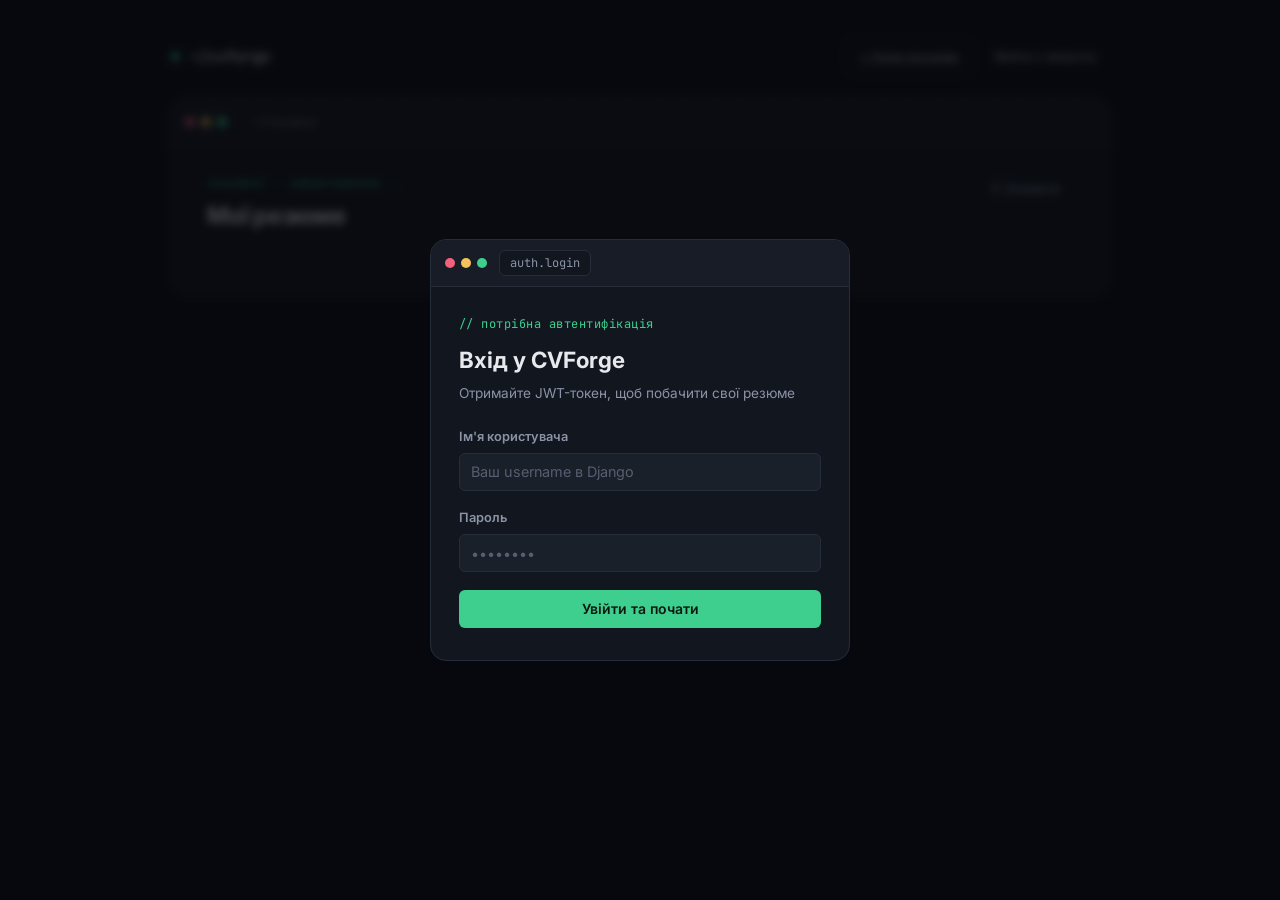
==== frontend/resumes.html @ 11002892 "Add Django resumes app, project scaffold, templates Initial project scaffold for CVForge: adds Djang" ====
<!DOCTYPE html>
<html lang="uk">
<head>
<meta charset="UTF-8">
<meta name="viewport" content="width=device-width, initial-scale=1.0">
<title>CVForge — Мої резюме</title>
<link rel="preconnect" href="https://fonts.googleapis.com">
<link rel="preconnect" href="https://fonts.gstatic.com" crossorigin>
<link href="https://fonts.googleapis.com/css2?family=JetBrains+Mono:wght@400;500;600;700&family=Inter:wght@400;500;600;700;800&display=swap" rel="stylesheet">
<link rel="stylesheet" href="static/css/styles.css">
</head>
<body>

<div class="bg-grid" aria-hidden="true"></div>

<!-- ============ AUTH MODAL ============ -->
<div id="authModal" class="modal-overlay">
  <div class="modal window-chrome">
    <div class="window-titlebar">
      <div class="window-dots"><span class="dot dot-r"></span><span class="dot dot-y"></span><span class="dot dot-g"></span></div>
      <div class="window-tab">auth.login</div>
    </div>
    <div class="modal-body">
      <p class="eyebrow">// потрібна автентифікація</p>
      <h2 class="modal-title">Вхід у CVForge</h2>
      <p class="modal-sub">Отримайте JWT-токен, щоб побачити свої резюме</p>

      <form id="loginForm" novalidate>
        <div class="field">
          <label for="username">Ім'я користувача</label>
          <input type="text" id="username" class="input" required placeholder="Ваш username в Django" autocomplete="username">
        </div>
        <div class="field">
          <label for="password">Пароль</label>
          <input type="password" id="password" class="input" required placeholder="••••••••" autocomplete="current-password">
        </div>
        <p id="loginError" class="form-error hidden"></p>
        <button type="submit" class="btn btn-accent btn-block">Увійти та почати</button>
      </form>
    </div>
  </div>
</div>


<!-- ============ TEMPLATE EXPORT MODAL ============ -->
<div id="templateModal" class="modal-overlay hidden">
  <div class="modal window-chrome">
    <div class="window-titlebar">
      <div class="window-dots"><span class="dot dot-r"></span><span class="dot dot-y"></span><span class="dot dot-g"></span></div>
      <div class="window-tab">export.template</div>
    </div>
    <div class="modal-body">
      <p class="eyebrow">// оберіть шаблон</p>
      <h2 class="modal-title">Шаблон для експорту</h2>
      <p class="modal-sub">PDF буде згенеровано за обраним дизайном</p>

      <div id="templateList" class="template-list"></div>

      <button type="button" id="templateModalCancel" class="btn btn-ghost btn-block" style="margin-top:1rem;">
        Скасувати
      </button>
    </div>
  </div>
</div>

<!-- ============ APP SHELL ============ -->
<div class="app-shell">

  <header class="topbar">
    <div class="brand">
      <span class="brand-mark">◆</span>
      <span class="brand-path">~/cvforge</span>
    </div>
    <div class="topbar-actions">
      <a href="/" id="newResumeBtn" class="btn btn-outline btn-sm">+ Нове резюме</a>
      <button id="logoutBtn" class="btn btn-ghost btn-sm">Вийти з акаунту</button>
    </div>
  </header>

  <div class="editor-window">
    <div class="window-titlebar">
      <div class="window-dots"><span class="dot dot-r"></span><span class="dot dot-y"></span><span class="dot dot-g"></span></div>
      <div class="window-tab">~/resumes/</div>
    </div>

    <div class="directory-body">
      <div class="page-head">
        <div>
          <p class="eyebrow" id="listEyebrow">resumes/ · завантаження...</p>
          <h2 class="step-title">Мої резюме</h2>
        </div>
        <button type="button" id="refreshBtn" class="btn btn-outline btn-sm">↻ Оновити</button>
      </div>

      <div id="resumeList" class="resume-list"></div>

      <p id="loadingState" class="empty-state">Завантаження списку резюме...</p>
      <div id="emptyState" class="empty-state hidden">
        Резюме ще не створено.
        <br><br>
        <a href="/" class="btn btn-accent btn-sm">+ Створити перше резюме</a>
      </div>
    </div>
  </div>

  <p class="foot-note">CVForge · GET /api/resumes/</p>
</div>

<div id="toastHost" class="toast-host" aria-live="polite"></div>

<script src="static/js/resume.js"></script>
</body>
</html>
---- frontend/static/css/styles.css ----
/* =========================================================
   CVForge — design tokens
   ========================================================= */
:root {
  --bg-base:      #0B0E14;
  --bg-panel:     #12161F;
  --bg-alt:       #171C26;
  --bg-input:     #1A2029;
  --border:       #262D3A;
  --border-soft:  #1E2430;

  --text-primary:   #E7E9ED;
  --text-secondary: #8B93A7;
  --text-dim:       #565F72;

  --accent:      #3ECF8E;
  --accent-dim:  rgba(62, 207, 142, .14);
  --accent-2:    #7C8CF8;
  --accent-2-dim: rgba(124, 140, 248, .14);
  --danger:      #F2617A;
  --danger-dim:  rgba(242, 97, 122, .12);

  --font-mono: 'JetBrains Mono', ui-monospace, monospace;
  --font-sans: 'Inter', system-ui, -apple-system, sans-serif;

  --radius-sm: 6px;
  --radius-md: 10px;
  --radius-lg: 16px;

  --ease: cubic-bezier(.4, 0, .2, 1);
}

* { box-sizing: border-box; }
html, body { height: 100%; }
html { overflow-x: hidden; }
body {
  margin: 0;
  background: var(--bg-base);
  color: var(--text-primary);
  font-family: var(--font-sans);
  font-size: 15px;
  line-height: 1.5;
  -webkit-font-smoothing: antialiased;
  overflow-x: hidden;
  width: 100%;
}

/* subtle dot-grid texture, purely decorative */
.bg-grid {
  position: fixed;
  inset: 0;
  z-index: 0;
  pointer-events: none;
  background-image: radial-gradient(var(--border-soft) 1px, transparent 1px);
  background-size: 28px 28px;
  mask-image: radial-gradient(ellipse 80% 60% at 50% 0%, #000 40%, transparent 100%);
  opacity: .6;
}

a { color: inherit; }

::selection { background: var(--accent-dim); color: var(--text-primary); }

:focus-visible {
  outline: 2px solid var(--accent);
  outline-offset: 2px;
  border-radius: var(--radius-sm);
}

/* =========================================================
   Typography helpers
   ========================================================= */
.eyebrow {
  font-family: var(--font-mono);
  font-size: 12px;
  letter-spacing: .04em;
  color: var(--accent);
  margin: 0 0 .6rem;
}
.step-title { font-size: 1.5rem; font-weight: 700; margin: 0 0 .35rem; letter-spacing: -.01em; }
.step-hint { color: var(--text-secondary); font-size: .9rem; margin: 0 0 1.6rem; }
.step-head-row {
  display: flex; align-items: flex-start; justify-content: space-between; gap: 1rem;
  margin-bottom: 1rem;
}
.step-head-row .step-title { margin-bottom: .25rem; }
.step-head-row .step-hint { margin-bottom: 0; }

/* =========================================================
   Window chrome (editor-window look)
   ========================================================= */
.window-chrome, .editor-window {
  background: var(--bg-panel);
  border: 1px solid var(--border);
  border-radius: var(--radius-lg);
  overflow: hidden;
}
.window-titlebar {
  display: flex;
  align-items: center;
  gap: 12px;
  padding: 10px 14px;
  background: var(--bg-alt);
  border-bottom: 1px solid var(--border);
}
.window-dots { display: flex; gap: 6px; }
.window-dots .dot { width: 10px; height: 10px; border-radius: 50%; display: inline-block; }
.dot-r { background: #F2617A; }
.dot-y { background: #F5C15A; }
.dot-g { background: #3ECF8E; }
.window-tab {
  font-family: var(--font-mono);
  font-size: 12px;
  color: var(--text-secondary);
  background: var(--bg-panel);
  border: 1px solid var(--border);
  border-radius: var(--radius-sm);
  padding: 3px 10px;
}

/* =========================================================
   App shell / layout
   ========================================================= */
.app-shell {
  position: relative;
  z-index: 1;
  max-width: 980px;
  margin: 0 auto;
  padding: 2.5rem 1.25rem 3rem;
}

.topbar {
  display: flex;
  align-items: center;
  justify-content: space-between;
  margin-bottom: 1.5rem;
}
.brand { display: flex; align-items: center; gap: .5rem; font-family: var(--font-mono); }
.brand-mark { color: var(--accent); font-size: 1.1rem; }
.brand-path { font-size: .95rem; color: var(--text-primary); font-weight: 600; }
.topbar-actions { display: flex; align-items: center; gap: .6rem; }

/* =========================================================
   Resumes list page
   ========================================================= */
.directory-body { padding: 1.75rem 2.25rem 2.25rem; }
.page-head {
  display: flex;
  align-items: flex-start;
  justify-content: space-between;
  gap: 1rem;
  margin-bottom: 1.5rem;
}
.page-head .eyebrow { margin-bottom: .35rem; }
.page-head .step-title { margin: 0; }

.resume-list { display: flex; flex-direction: column; gap: .9rem; }
.resume-card {
  background: var(--bg-input);
  border: 1px solid var(--border-soft);
  border-radius: var(--radius-md);
  padding: 1.1rem 1.25rem;
  display: flex;
  align-items: center;
  justify-content: space-between;
  gap: 1rem;
  flex-wrap: wrap;
  transition: border-color .18s var(--ease);
}
.resume-card:hover { border-color: var(--border); }
.resume-card-top .eyebrow { margin-bottom: .3rem; }
.resume-title { font-size: 1.05rem; font-weight: 700; margin: 0 0 .3rem; }
.resume-meta { font-size: .8rem; color: var(--text-dim); margin: 0; }
.resume-actions { display: flex; align-items: center; gap: .5rem; flex: none; }
.btn-danger-outline {
  background: transparent;
  border: 1px solid var(--border);
  color: var(--danger);
}
.btn-danger-outline:hover { border-color: var(--danger); background: var(--danger-dim); }
.btn-danger-outline.is-confirming { background: var(--danger); color: #1a0a0d; border-color: var(--danger); }

.editor-body {
  display: grid;
  grid-template-columns: 240px 1fr;
  min-width: 0;
}
.editor-body > * { min-width: 0; }

/* =========================================================
   Pipeline / stepper
   ========================================================= */
.pipeline {
  position: relative;
  padding: 1.75rem 1.25rem;
  border-right: 1px solid var(--border);
  background: var(--bg-alt);
}
.pipeline-rail {
  position: absolute;
  left: 2.05rem;
  top: 2.35rem;
  bottom: 2.35rem;
  width: 2px;
  background: var(--border);
  border-radius: 1px;
}
.pipeline-rail-fill {
  position: absolute;
  top: 0; left: 0; width: 100%;
  height: 0%;
  background: var(--accent);
  border-radius: 1px;
  transition: height .35s var(--ease);
}
.pipeline-list { list-style: none; margin: 0; padding: 0; position: relative; }
.pipeline-item {
  display: flex;
  align-items: center;
  gap: .7rem;
  padding: .5rem 0;
  cursor: pointer;
}
.pipeline-item:hover .pipeline-label { color: var(--text-primary); }

.pipeline-node {
  flex: none;
  width: 26px; height: 26px;
  border-radius: 50%;
  background: var(--bg-panel);
  border: 2px solid var(--border);
  display: flex; align-items: center; justify-content: center;
  font-family: var(--font-mono);
  font-size: 11px;
  font-weight: 600;
  color: var(--text-dim);
  transition: all .25s var(--ease);
  position: relative;
  z-index: 1;
}
.pipeline-item.is-completed .pipeline-node {
  background: var(--accent);
  border-color: var(--accent);
  color: var(--bg-base);
}
.pipeline-item.is-active .pipeline-node {
  border-color: var(--accent);
  color: var(--accent);
  box-shadow: 0 0 0 4px var(--accent-dim);
}
.pipeline-label {
  font-size: .85rem;
  color: var(--text-secondary);
  transition: color .2s var(--ease);
}
.pipeline-item.is-active .pipeline-label { color: var(--text-primary); font-weight: 600; }

/* =========================================================
   Main panel
   ========================================================= */
.panel { display: flex; flex-direction: column; min-height: 560px; max-height: 78vh; }
.panel-scroll { flex: 1; overflow-y: auto; padding: 2rem 2.25rem 1rem; }
.panel-scroll::-webkit-scrollbar { width: 8px; }
.panel-scroll::-webkit-scrollbar-thumb { background: var(--border); border-radius: 4px; }

.step-panel { display: none; animation: step-in .28s var(--ease); }
.step-panel.active { display: block; }
@keyframes step-in {
  from { opacity: 0; transform: translateY(6px); }
  to   { opacity: 1; transform: translateY(0); }
}

.panel-footer {
  display: flex;
  align-items: center;
  justify-content: space-between;
  padding: 1rem 2.25rem;
  border-top: 1px solid var(--border);
  background: var(--bg-alt);
}
.footer-right { display: flex; align-items: center; gap: 1rem; }
.step-counter { font-family: var(--font-mono); font-size: 12px; color: var(--text-dim); }

.foot-note { text-align: center; color: var(--text-dim); font-size: .8rem; margin-top: 1.25rem; }

/* =========================================================
   Forms
   ========================================================= */
.field { margin-bottom: 1.1rem; }
.field label {
  display: block;
  font-size: .8rem;
  font-weight: 600;
  color: var(--text-secondary);
  margin-bottom: .4rem;
}
.input, select.input, textarea.input {
  width: 100%;
  background: var(--bg-input);
  border: 1px solid var(--border);
  border-radius: var(--radius-sm);
  color: var(--text-primary);
  padding: .6rem .7rem;
  font-family: var(--font-sans);
  font-size: .9rem;
  outline: none;
  transition: border-color .2s var(--ease), box-shadow .2s var(--ease);
}
.input::placeholder { color: var(--text-dim); }
.input:focus {
  border-color: var(--accent);
  box-shadow: 0 0 0 3px var(--accent-dim);
}
.input:invalid:not(:placeholder-shown):not(:focus) { border-color: var(--danger); }
textarea.input { resize: vertical; min-height: 5rem; }

.grid-2 { display: grid; grid-template-columns: 1fr 1fr; gap: 1rem; }
.grid-3 { display: grid; grid-template-columns: 1fr 1fr 1fr; gap: 1rem; }
.check-row { display: flex; align-items: center; gap: .5rem; padding-top: 1.5rem; }
.check-row input { accent-color: var(--accent); width: 16px; height: 16px; }
.check-row label { margin: 0; font-size: .8rem; color: var(--text-secondary); }

.form-error {
  font-family: var(--font-mono);
  font-size: .8rem;
  color: var(--danger);
  background: var(--danger-dim);
  border: 1px solid rgba(242,97,122,.3);
  padding: .5rem .7rem;
  border-radius: var(--radius-sm);
  margin: 0 0 .9rem;
}

/* =========================================================
   Photo upload (personal info step)
   ========================================================= */
.photo-upload { display: flex; align-items: center; gap: 1.1rem; flex-wrap: wrap; }
.photo-preview {
  flex: none;
  width: 84px;
  height: 84px;
  border-radius: 50%;
  background: var(--bg-input);
  border: 1px solid var(--border);
  display: flex;
  align-items: center;
  justify-content: center;
  overflow: hidden;
}
.photo-preview img { width: 100%; height: 100%; object-fit: cover; display: block; }
.photo-placeholder { font-size: 1.9rem; color: var(--text-dim); }
.photo-upload-actions { display: flex; flex-direction: column; align-items: flex-start; gap: .5rem; }
.field-hint { font-size: .75rem; color: var(--text-dim); margin: 0; }

/* =========================================================
   Crop modal
   ========================================================= */
.crop-modal { max-width: 420px; }
.crop-modal-body { padding: 1.5rem 1.5rem 1.75rem; }
.crop-stage {
  position: relative;
  width: 100%;
  max-width: 300px;
  aspect-ratio: 1 / 1;
  margin: 0 auto 1.2rem;
  border-radius: var(--radius-md);
  overflow: hidden;
  background: var(--bg-input);
  border: 1px solid var(--border);
  cursor: grab;
  touch-action: none;
}
.crop-stage:active { cursor: grabbing; }
.crop-stage canvas { display: block; width: 100%; height: 100%; }
.crop-controls { display: flex; align-items: center; gap: .75rem; margin-bottom: 1.25rem; }
.crop-controls input[type="range"] { flex: 1; accent-color: var(--accent); }
.crop-zoom-label { font-size: 1rem; }
.crop-actions { display: flex; justify-content: flex-end; gap: .6rem; }

/* =========================================================
   Buttons
   ========================================================= */
.btn {
  font-family: var(--font-sans);
  font-weight: 600;
  font-size: .875rem;
  border: 1px solid transparent;
  border-radius: var(--radius-sm);
  padding: .6rem 1.1rem;
  cursor: pointer;
  transition: all .18s var(--ease);
  display: inline-flex;
  align-items: center;
  gap: .4rem;
  white-space: nowrap;
}
.btn:active { transform: translateY(1px); }
.btn-block { width: 100%; justify-content: center; }
.btn-sm { padding: .4rem .75rem; font-size: .8rem; }

.btn-accent { background: var(--accent); color: #0B1710; }
.btn-accent:hover { background: #34ba7e; }

.btn-accent-2 { background: var(--accent-2); color: #0B0E1F; }
.btn-accent-2:hover { background: #6b7cf2; }
.btn-accent-2:disabled, .btn-accent:disabled { opacity: .6; cursor: wait; }

.btn-outline {
  background: transparent;
  border-color: var(--border);
  color: var(--text-secondary);
}
.btn-outline:hover { border-color: var(--accent-2); color: var(--text-primary); }

.btn-ghost { background: transparent; color: var(--text-secondary); }
.btn-ghost:hover { color: var(--text-primary); }
.btn-ghost:disabled { opacity: .35; cursor: not-allowed; }

.btn-remove {
  background: transparent;
  border: none;
  color: var(--danger);
  font-size: .78rem;
  font-family: var(--font-mono);
  cursor: pointer;
  padding: .2rem 0;
}
.btn-remove:hover { color: #ff8a9c; }

.hidden { display: none !important; }

/* =========================================================
   Entry cards (dynamic repeatable items)
   ========================================================= */
.entry-list { display: flex; flex-direction: column; gap: 1rem; }
.entry-card {
  background: var(--bg-input);
  border: 1px solid var(--border-soft);
  border-radius: var(--radius-md);
  padding: 1rem 1.1rem;
  position: relative;
}
.entry-card-head {
  display: flex;
  justify-content: space-between;
  align-items: center;
  margin-bottom: .1rem;
}
.entry-index {
  font-family: var(--font-mono);
  font-size: .72rem;
  color: var(--text-dim);
}
.empty-state {
  font-size: .85rem;
  color: var(--text-dim);
  border: 1px dashed var(--border);
  border-radius: var(--radius-md);
  padding: 1rem;
  text-align: center;
  margin-top: .25rem;
}

/* =========================================================
   Review step
   ========================================================= */
.review-content { display: flex; flex-direction: column; gap: 1rem; }
.review-card {
  background: var(--bg-input);
  border: 1px solid var(--border-soft);
  border-radius: var(--radius-md);
  padding: 1rem 1.1rem;
}
.review-card-head {
  display: flex; align-items: center; justify-content: space-between;
  margin-bottom: .6rem;
}
.review-card-head h3 {
  font-family: var(--font-mono);
  font-size: .8rem;
  letter-spacing: .03em;
  color: var(--accent);
  margin: 0;
  text-transform: uppercase;
}
.review-edit {
  font-family: var(--font-mono);
  font-size: .75rem;
  color: var(--accent-2);
  background: none;
  border: none;
  cursor: pointer;
}
.review-edit:hover { text-decoration: underline; }
.review-empty { color: var(--text-dim); font-size: .85rem; }
.review-row { font-size: .88rem; color: var(--text-primary); margin: .15rem 0; }
.review-row span { color: var(--text-secondary); }
.review-item + .review-item { margin-top: .7rem; padding-top: .7rem; border-top: 1px dashed var(--border); }

/* =========================================================
   Auth / crop modal overlay
   ========================================================= */
.modal-overlay {
  position: fixed; inset: 0;
  background: rgba(6, 8, 12, .72);
  backdrop-filter: blur(4px);
  display: flex; align-items: center; justify-content: center;
  z-index: 50;
  padding: 1rem;
}
.modal { max-width: 420px; width: 100%; }
.modal-body { padding: 1.75rem 1.75rem 2rem; }
.modal-title { font-size: 1.4rem; font-weight: 700; margin: 0 0 .4rem; }
.modal-sub { color: var(--text-secondary); font-size: .85rem; margin: 0 0 1.5rem; }

/* =========================================================
   Toasts
   ========================================================= */
.toast-host {
  position: fixed; bottom: 1.25rem; left: 50%; transform: translateX(-50%);
  z-index: 100; display: flex; flex-direction: column; gap: .5rem; align-items: center;
}
.toast {
  font-family: var(--font-mono);
  font-size: .82rem;
  padding: .65rem 1rem;
  border-radius: var(--radius-md);
  border: 1px solid var(--border);
  background: var(--bg-panel);
  color: var(--text-primary);
  box-shadow: 0 8px 24px rgba(0,0,0,.4);
  animation: toast-in .22s var(--ease);
}
.toast.toast-success { border-color: var(--accent); color: var(--accent); }
.toast.toast-error { border-color: var(--danger); color: var(--danger); }
@keyframes toast-in { from { opacity: 0; transform: translateY(8px); } to { opacity: 1; transform: translateY(0); } }

/* =========================================================
   Responsive — tablets & small laptops
   ========================================================= */
@media (max-width: 900px) {
  .app-shell { padding: 1.75rem 1rem 2rem; }
  .directory-body { padding: 1.5rem 1.25rem 1.75rem; }
}

/* =========================================================
   Responsive — phones & narrow tablets
   ========================================================= */
@media (max-width: 800px) {
  .editor-body { grid-template-columns: 1fr; }
  .pipeline {
    border-right: none;
    border-bottom: 1px solid var(--border);
    padding: 1rem 1.1rem;
  }
  .pipeline-rail { display: none; }
  .pipeline-list { display: flex; gap: 0; overflow-x: auto; -webkit-overflow-scrolling: touch; }
  .pipeline-item {
    flex-direction: column;
    gap: .3rem;
    padding: .25rem .6rem;
    flex: none;
  }
  .pipeline-label { display: none; }
  .pipeline-item.is-active .pipeline-node { transform: scale(1.05); }

  .panel { max-height: none; min-height: 0; }
  .panel-scroll { padding: 1.5rem 1.25rem .5rem; max-height: 62vh; }
  .panel-footer { padding: .9rem 1.25rem; flex-wrap: wrap; gap: .6rem; }
  .grid-2, .grid-3 { grid-template-columns: 1fr; }
  .step-head-row { flex-direction: column; align-items: stretch; }
  .footer-right { gap: .6rem; flex-wrap: wrap; justify-content: flex-end; }
  .step-counter { display: none; }

  /* Topbar */
  .topbar { flex-wrap: wrap; gap: .6rem; }
  .brand-path { max-width: 40vw; overflow: hidden; text-overflow: ellipsis; white-space: nowrap; }
  .topbar-actions { flex-wrap: wrap; gap: .5rem; }

  /* Resumes list page */
  .page-head { flex-direction: column; align-items: stretch; }
  .resume-card { flex-direction: column; align-items: stretch; }
  .resume-actions { justify-content: flex-end; flex-wrap: wrap; }

  /* Modals */
  .modal-body { padding: 1.4rem 1.25rem 1.6rem; }
  .crop-modal { max-width: 100%; }
  .crop-stage { max-width: 100%; }

  .toast-host { left: 1rem; right: 1rem; transform: none; width: auto; }
  .toast { text-align: center; }
}

/* =========================================================
   Template picker modal
   ========================================================= */
.template-list { display: flex; flex-direction: column; gap: .6rem; }
.template-option {
  display: flex;
  align-items: center;
  justify-content: space-between;
  gap: .75rem;
  width: 100%;
  text-align: left;
  background: var(--bg-input);
  border: 1px solid var(--border-soft);
  border-radius: var(--radius-md);
  padding: .75rem .9rem;
  color: var(--text-primary);
  cursor: pointer;
  transition: border-color .18s var(--ease), background .18s var(--ease);
  font-family: var(--font-sans);
  font-size: .9rem;
}
.template-option:hover,
.template-option:focus-visible {
  border-color: var(--accent);
  background: var(--accent-dim);
}
.template-option-name { font-weight: 600; }
.template-option-id { font-family: var(--font-mono); font-size: .72rem; color: var(--text-dim); }

/* =========================================================
   Responsive — small phones
   ========================================================= */
@media (max-width: 480px) {
  body { font-size: 14px; }
  .app-shell { padding: 1.25rem .75rem 1.75rem; }
  .directory-body { padding: 1.25rem 1rem 1.5rem; }

  .brand-path { max-width: 32vw; }
  .topbar-actions .btn-sm, .footer-right .btn { flex: 1 1 auto; justify-content: center; }
  .topbar-actions { width: 100%; }

  .window-tab { display: none; }

  .step-title { font-size: 1.25rem; }
  .step-hint { margin-bottom: 1.2rem; }

  .panel-scroll { padding: 1.25rem 1rem .5rem; max-height: 58vh; }
  .panel-footer { padding: .8rem 1rem; }
  .panel-footer { flex-direction: column; align-items: stretch; }
  .panel-footer #backBtn { order: 3; }
  .footer-right { width: 100%; justify-content: stretch; }
  .footer-right .btn { flex: 1 1 auto; }

  .photo-upload { flex-direction: column; align-items: flex-start; }

  .resume-card { padding: .9rem 1rem; }
  .resume-actions { width: 100%; }
  .resume-actions .btn { flex: 1 1 auto; justify-content: center; }

  .modal-overlay { padding: .75rem; }
  .modal-title { font-size: 1.2rem; }
}

@media (prefers-reduced-motion: reduce) {
  *, *::before, *::after { animation-duration: 0.001ms !important; transition-duration: 0.001ms !important; }
}


.template-grid { display: grid; grid-template-columns: 1fr 1fr; gap: 1rem; margin-top: 1.5rem; }
.template-card { 
  background: var(--bg-alt); border: 1px solid var(--border);
  padding: 1rem; border-radius: var(--radius-md); cursor: pointer;
  text-align: left; transition: .2s;
}
.template-card:hover { border-color: var(--accent); }
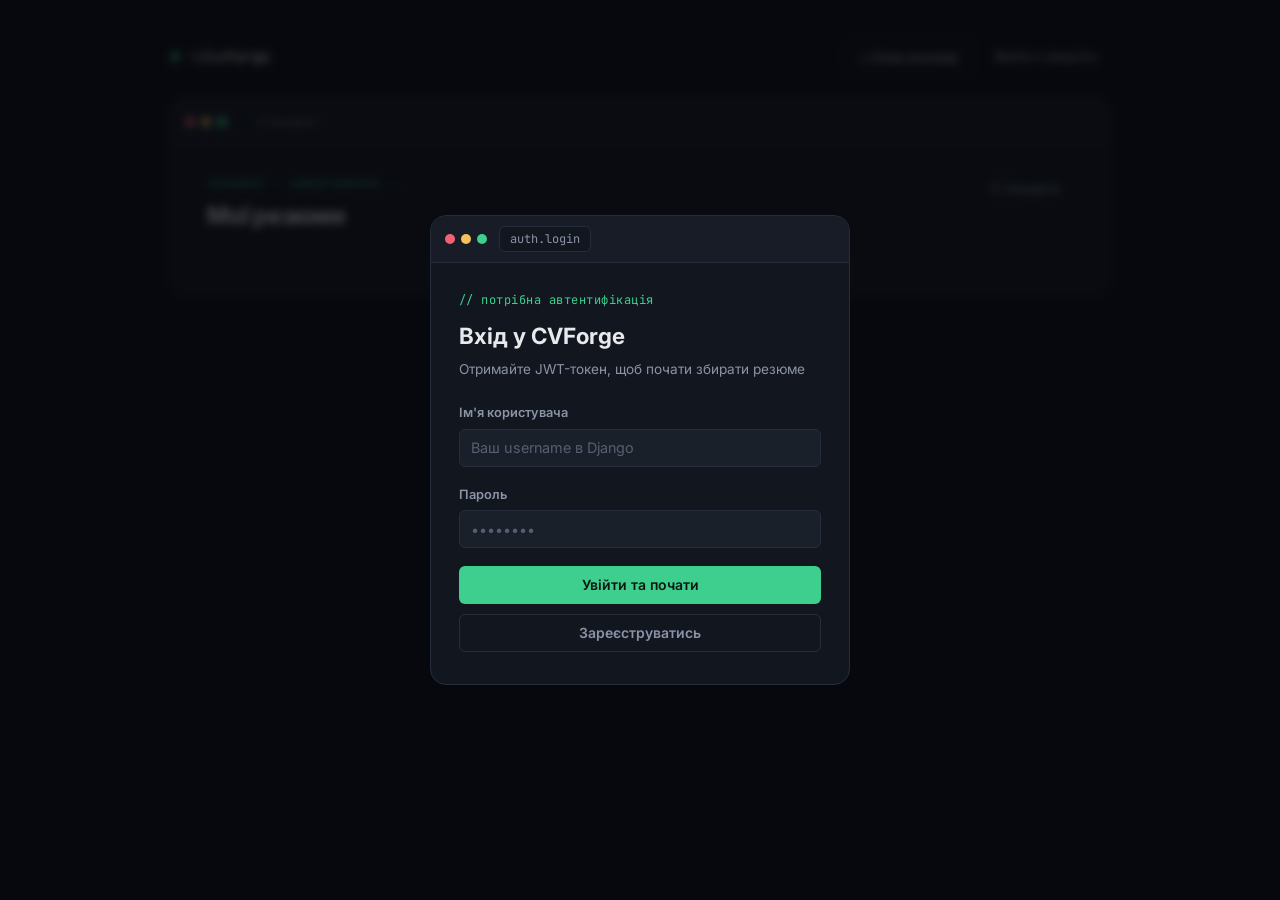
==== commit f41fe821: "including form for registration" ====
--- a/frontend/resumes.html
+++ b/frontend/resumes.html
@@ -14,6 +14,8 @@
 <div class="bg-grid" aria-hidden="true"></div>
 
 <!-- ============ AUTH MODAL ============ -->
+
+<!-- ============ AUTH MODAL ============ -->
 <div id="authModal" class="modal-overlay">
   <div class="modal window-chrome">
     <div class="window-titlebar">
@@ -21,25 +23,59 @@
       <div class="window-tab">auth.login</div>
     </div>
     <div class="modal-body">
-      <p class="eyebrow">// потрібна автентифікація</p>
-      <h2 class="modal-title">Вхід у CVForge</h2>
-      <p class="modal-sub">Отримайте JWT-токен, щоб побачити свої резюме</p>
 
-      <form id="loginForm" novalidate>
-        <div class="field">
-          <label for="username">Ім'я користувача</label>
-          <input type="text" id="username" class="input" required placeholder="Ваш username в Django" autocomplete="username">
-        </div>
-        <div class="field">
-          <label for="password">Пароль</label>
-          <input type="password" id="password" class="input" required placeholder="••••••••" autocomplete="current-password">
-        </div>
-        <p id="loginError" class="form-error hidden"></p>
-        <button type="submit" class="btn btn-accent btn-block">Увійти та почати</button>
-      </form>
+      <!-- ---- LOGIN VIEW ---- -->
+      <div id="loginView">
+        <p class="eyebrow">// потрібна автентифікація</p>
+        <h2 class="modal-title">Вхід у CVForge</h2>
+        <p class="modal-sub">Отримайте JWT-токен, щоб почати збирати резюме</p>
+
+        <form id="loginForm" novalidate>
+          <div class="field">
+            <label for="username">Ім'я користувача</label>
+            <input type="text" id="username" class="input" required placeholder="Ваш username в Django" autocomplete="username">
+          </div>
+          <div class="field">
+            <label for="password">Пароль</label>
+            <input type="password" id="password" class="input" required placeholder="••••••••" autocomplete="current-password">
+          </div>
+          <p id="loginError" class="form-error hidden"></p>
+
+          <div class="auth-actions">
+            <button type="submit" class="btn btn-accent btn-block">Увійти та почати</button>
+            <button type="button" id="showRegisterBtn" class="btn btn-outline btn-block">Зареєструватись</button>
+          </div>
+        </form>
+      </div>
+
+      <!-- ---- REGISTER VIEW ---- -->
+      <div id="registerView" class="hidden">
+        <p class="eyebrow">// новий акаунт</p>
+        <h2 class="modal-title">Реєстрація в CVForge</h2>
+        <p class="modal-sub">Створіть логін і пароль, щоб почати збирати резюме</p>
+
+        <form id="registerForm" novalidate>
+          <div class="field">
+            <label for="regUsername">Ім'я користувача</label>
+            <input type="text" id="regUsername" class="input" required placeholder="Придумайте username" autocomplete="username">
+          </div>
+          <div class="field">
+            <label for="regPassword">Пароль</label>
+            <input type="password" id="regPassword" class="input" required placeholder="••••••••" autocomplete="new-password">
+          </div>
+          <p id="registerError" class="form-error hidden"></p>
+
+          <div class="auth-actions">
+            <button type="submit" class="btn btn-accent btn-block">Зареєструватись</button>
+            <button type="button" id="showLoginBtn" class="btn btn-ghost btn-block">← Назад до входу</button>
+          </div>
+        </form>
+      </div>
+
     </div>
   </div>
 </div>
+
 
 
 <!-- ============ TEMPLATE EXPORT MODAL ============ -->
--- a/frontend/static/css/styles.css
+++ b/frontend/static/css/styles.css
@@ -512,6 +512,7 @@
 .modal-body { padding: 1.75rem 1.75rem 2rem; }
 .modal-title { font-size: 1.4rem; font-weight: 700; margin: 0 0 .4rem; }
 .modal-sub { color: var(--text-secondary); font-size: .85rem; margin: 0 0 1.5rem; }
+.auth-actions { display: flex; flex-direction: column; gap: .6rem; margin-top: .25rem; }
 
 /* =========================================================
    Toasts
